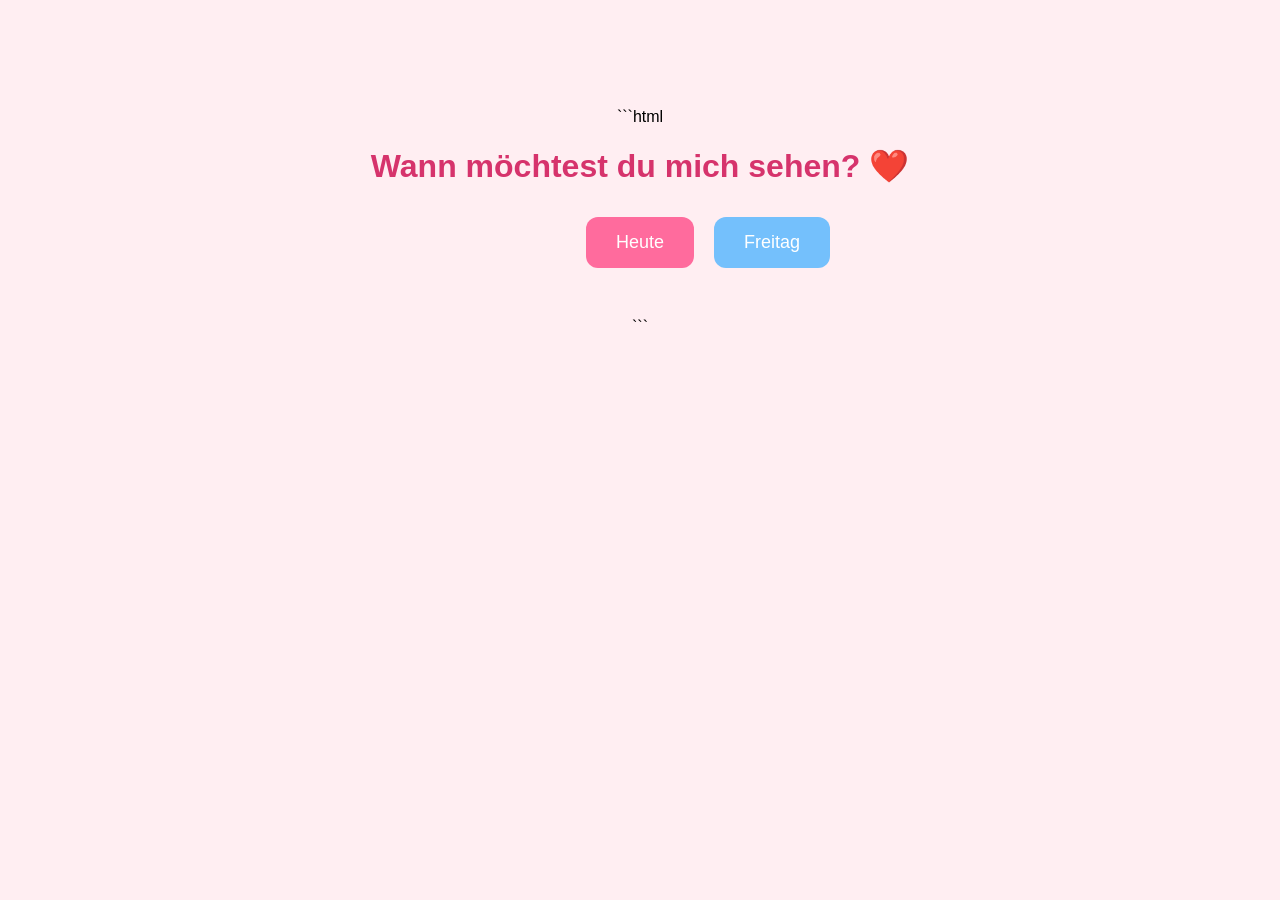
==== 1.html @ 7a983467 "Add files via upload" ====
```html
<!DOCTYPE html>
<html lang="de">
<head>
<meta charset="UTF-8">
<meta name="viewport" content="width=device-width, initial-scale=1.0">
<title>Heute oder Freitag?</title>
<style>
    body {
        font-family: Arial, sans-serif;
        text-align: center;
        background: #ffeef2;
        padding-top: 100px;
    }

    h1 {
        color: #d6336c;
    }

    button {
        padding: 15px 30px;
        font-size: 18px;
        margin: 10px;
        border: none;
        border-radius: 12px;
        cursor: pointer;
    }

    #heute {
        background: #ff6b9d;
        color: white;
    }

    #freitag {
        background: #74c0fc;
        color: white;
        position: absolute;
    }

    #nachricht {
        margin-top: 40px;
        font-size: 24px;
        color: #d6336c;
        font-weight: bold;
    }
</style>
</head>
<body>

<h1>Wann möchtest du mich sehen? ❤️</h1>

<button id="heute" onclick="zeigeLiebe()">
    Heute
</button>

<button id="freitag">
    Freitag
</button>

<div id="nachricht"></div>

<script>
const freitag = document.getElementById("freitag");

freitag.addEventListener("mouseover", () => {
    const maxX = window.innerWidth - 150;
    const maxY = window.innerHeight - 80;

    freitag.style.left = Math.random() * maxX + "px";
    freitag.style.top = Math.random() * maxY + "px";
});

function zeigeLiebe() {
    document.getElementById("nachricht").innerHTML =
        "❤️ Juhu! Ich freue mich riesig auf heute. Du machst meinen Tag einfach schöner! ❤️";
}
</script>

</body>
</html>
```
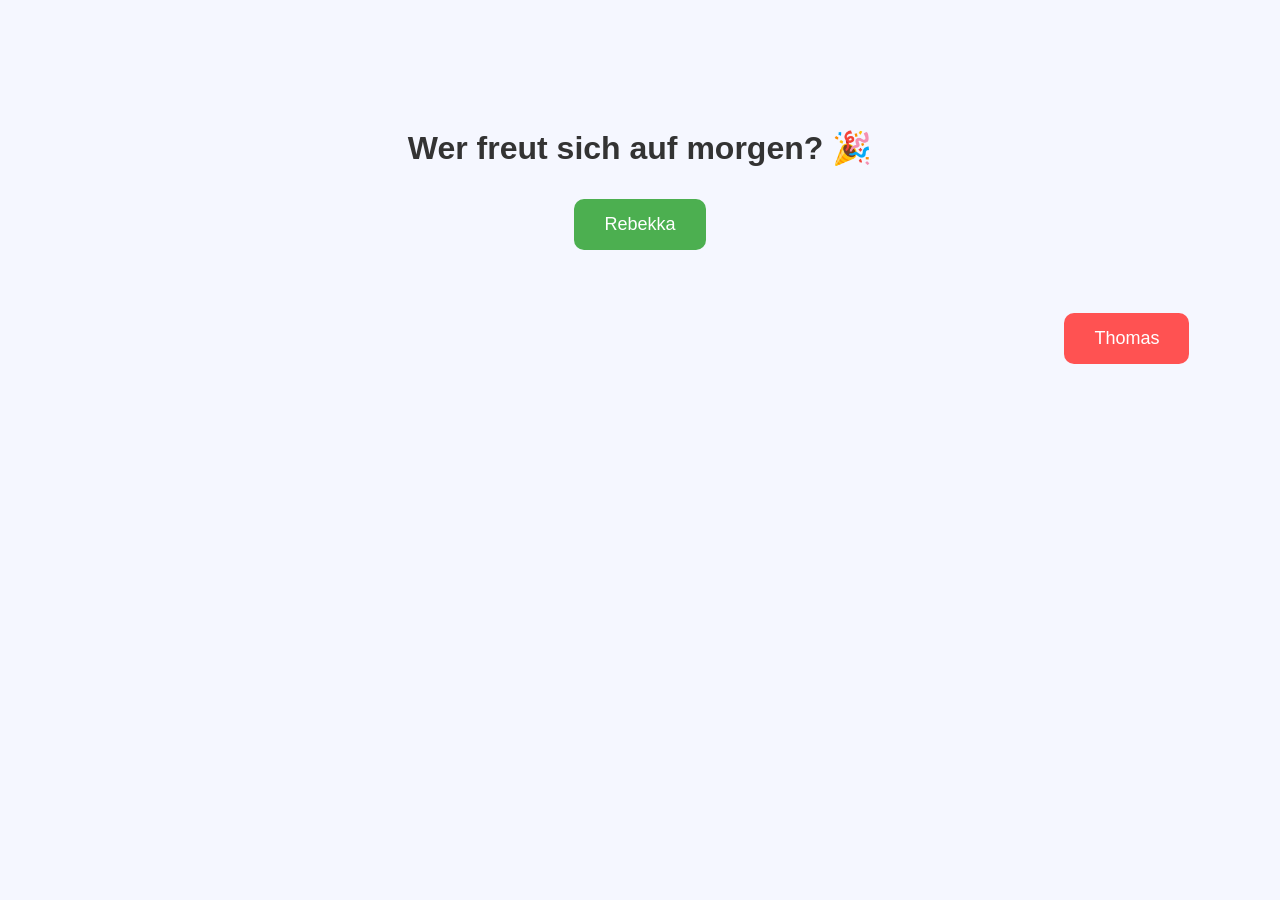
==== commit 712acd2b: "Update 1.html" ====
--- a/1.html
+++ b/1.html
@@ -1,81 +1,89 @@
-```html
 <!DOCTYPE html>
 <html lang="de">
 <head>
 <meta charset="UTF-8">
 <meta name="viewport" content="width=device-width, initial-scale=1.0">
-<title>Heute oder Freitag?</title>
+<title>Wer freut sich auf morgen?</title>
+
 <style>
     body {
         font-family: Arial, sans-serif;
         text-align: center;
-        background: #ffeef2;
+        background: #f5f7ff;
         padding-top: 100px;
     }
 
     h1 {
-        color: #d6336c;
+        color: #333;
+    }
+
+    .container {
+        position: relative;
+        width: 100%;
+        height: 300px;
     }
 
     button {
         padding: 15px 30px;
         font-size: 18px;
+        border: none;
+        border-radius: 10px;
+        cursor: pointer;
         margin: 10px;
-        border: none;
-        border-radius: 12px;
-        cursor: pointer;
+        transition: 0.2s;
     }
 
-    #heute {
-        background: #ff6b9d;
+    #rebekka {
+        background: #4CAF50;
         color: white;
     }
 
-    #freitag {
-        background: #74c0fc;
+    #thomas {
+        background: #ff5252;
         color: white;
         position: absolute;
     }
 
-    #nachricht {
+    #message {
         margin-top: 40px;
         font-size: 24px;
-        color: #d6336c;
+        color: #4CAF50;
         font-weight: bold;
     }
 </style>
 </head>
 <body>
 
-<h1>Wann möchtest du mich sehen? ❤️</h1>
+<h1>Wer freut sich auf morgen? 🎉</h1>
 
-<button id="heute" onclick="zeigeLiebe()">
-    Heute
-</button>
+<div class="container">
+    <button id="rebekka">Rebekka</button>
+    <button id="thomas">Thomas</button>
+</div>
 
-<button id="freitag">
-    Freitag
-</button>
-
-<div id="nachricht"></div>
+<div id="message"></div>
 
 <script>
-const freitag = document.getElementById("freitag");
+const thomasBtn = document.getElementById("thomas");
 
-freitag.addEventListener("mouseover", () => {
+function moveButton() {
     const maxX = window.innerWidth - 150;
-    const maxY = window.innerHeight - 80;
+    const maxY = 250;
 
-    freitag.style.left = Math.random() * maxX + "px";
-    freitag.style.top = Math.random() * maxY + "px";
+    thomasBtn.style.left = Math.random() * maxX + "px";
+    thomasBtn.style.top = Math.random() * maxY + "px";
+}
+
+thomasBtn.addEventListener("mouseover", moveButton);
+thomasBtn.addEventListener("click", moveButton);
+
+document.getElementById("rebekka").addEventListener("click", () => {
+    document.getElementById("message").innerHTML =
+        "💖 Natürlich Rebekka! Ich wünsche dir einen wunderschönen Tag morgen voller Freude, guter Laune und vieler schöner Momente! 🌸✨";
 });
 
-function zeigeLiebe() {
-    document.getElementById("nachricht").innerHTML =
-        "❤️ Juhu! Ich freue mich riesig auf heute. Du machst meinen Tag einfach schöner! ❤️";
-}
+moveButton();
 </script>
 
 </body>
 </html>
-```
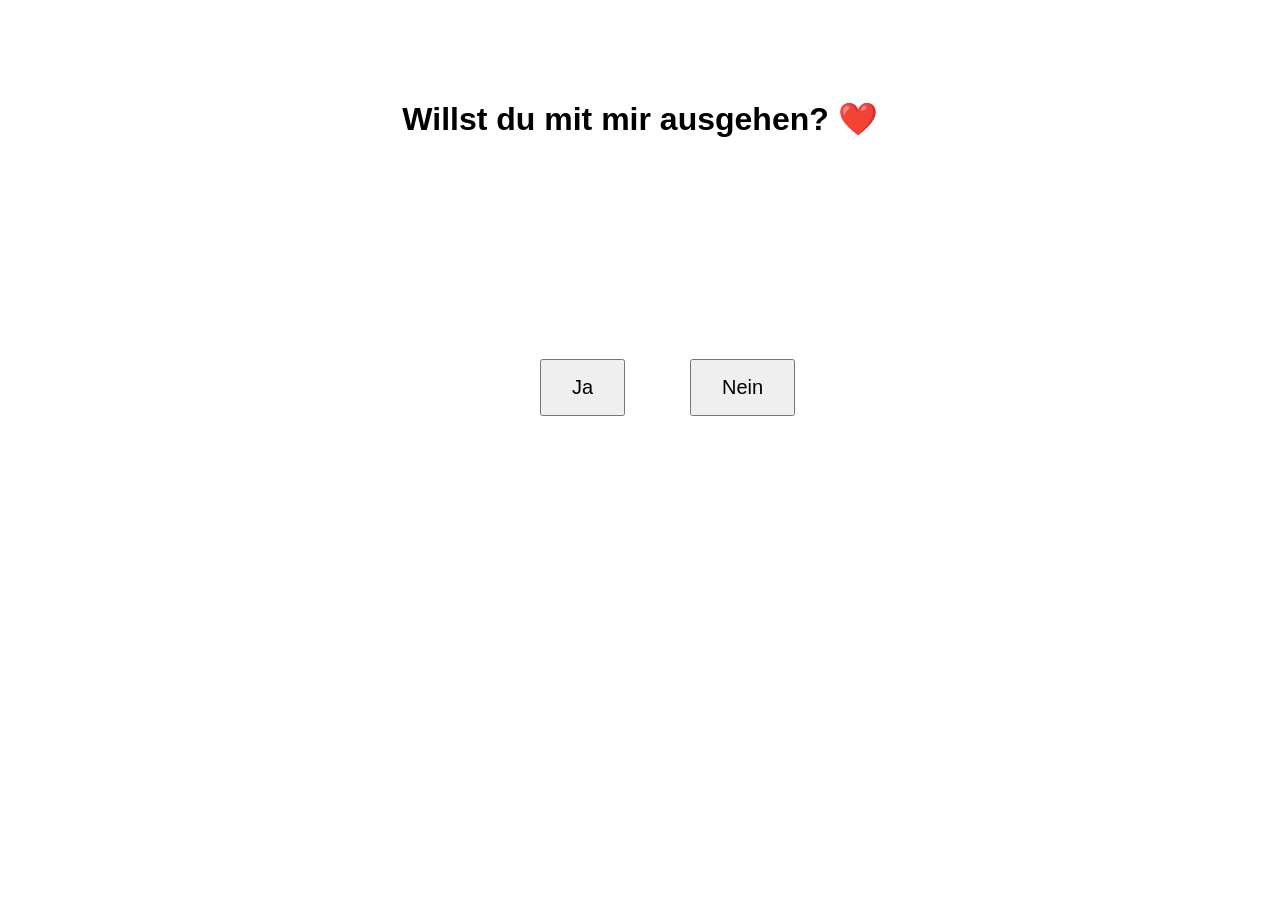
==== commit 25222783: "Update 1.html" ====
--- a/1.html
+++ b/1.html
@@ -2,87 +2,60 @@
 <html lang="de">
 <head>
 <meta charset="UTF-8">
-<meta name="viewport" content="width=device-width, initial-scale=1.0">
-<title>Wer freut sich auf morgen?</title>
-
+<title>Frage</title>
 <style>
     body {
+        text-align: center;
         font-family: Arial, sans-serif;
-        text-align: center;
-        background: #f5f7ff;
-        padding-top: 100px;
+        margin-top: 100px;
     }
 
-    h1 {
-        color: #333;
-    }
-
-    .container {
+    #container {
         position: relative;
-        width: 100%;
-        height: 300px;
+        width: 600px;
+        height: 400px;
+        margin: auto;
     }
 
     button {
         padding: 15px 30px;
-        font-size: 18px;
-        border: none;
-        border-radius: 10px;
+        font-size: 20px;
         cursor: pointer;
-        margin: 10px;
-        transition: 0.2s;
     }
 
-    #rebekka {
-        background: #4CAF50;
-        color: white;
+    #yesBtn {
+        position: absolute;
+        left: 200px;
+        top: 200px;
     }
 
-    #thomas {
-        background: #ff5252;
-        color: white;
+    #noBtn {
         position: absolute;
-    }
-
-    #message {
-        margin-top: 40px;
-        font-size: 24px;
-        color: #4CAF50;
-        font-weight: bold;
+        left: 350px;
+        top: 200px;
     }
 </style>
 </head>
 <body>
 
-<h1>Wer freut sich auf morgen? 🎉</h1>
+<h1>Willst du mit mir ausgehen? ❤️</h1>
 
-<div class="container">
-    <button id="rebekka">Rebekka</button>
-    <button id="thomas">Thomas</button>
+<div id="container">
+    <button id="yesBtn" onclick="alert('Super! 😊')">Ja</button>
+    <button id="noBtn">Nein</button>
 </div>
 
-<div id="message"></div>
+<script>
+const noBtn = document.getElementById("noBtn");
+const container = document.getElementById("container");
 
-<script>
-const thomasBtn = document.getElementById("thomas");
+noBtn.addEventListener("mouseover", () => {
+    const maxX = container.clientWidth - noBtn.offsetWidth;
+    const maxY = container.clientHeight - noBtn.offsetHeight;
 
-function moveButton() {
-    const maxX = window.innerWidth - 150;
-    const maxY = 250;
-
-    thomasBtn.style.left = Math.random() * maxX + "px";
-    thomasBtn.style.top = Math.random() * maxY + "px";
-}
-
-thomasBtn.addEventListener("mouseover", moveButton);
-thomasBtn.addEventListener("click", moveButton);
-
-document.getElementById("rebekka").addEventListener("click", () => {
-    document.getElementById("message").innerHTML =
-        "💖 Natürlich Rebekka! Ich wünsche dir einen wunderschönen Tag morgen voller Freude, guter Laune und vieler schöner Momente! 🌸✨";
+    noBtn.style.left = Math.random() * maxX + "px";
+    noBtn.style.top = Math.random() * maxY + "px";
 });
-
-moveButton();
 </script>
 
 </body>
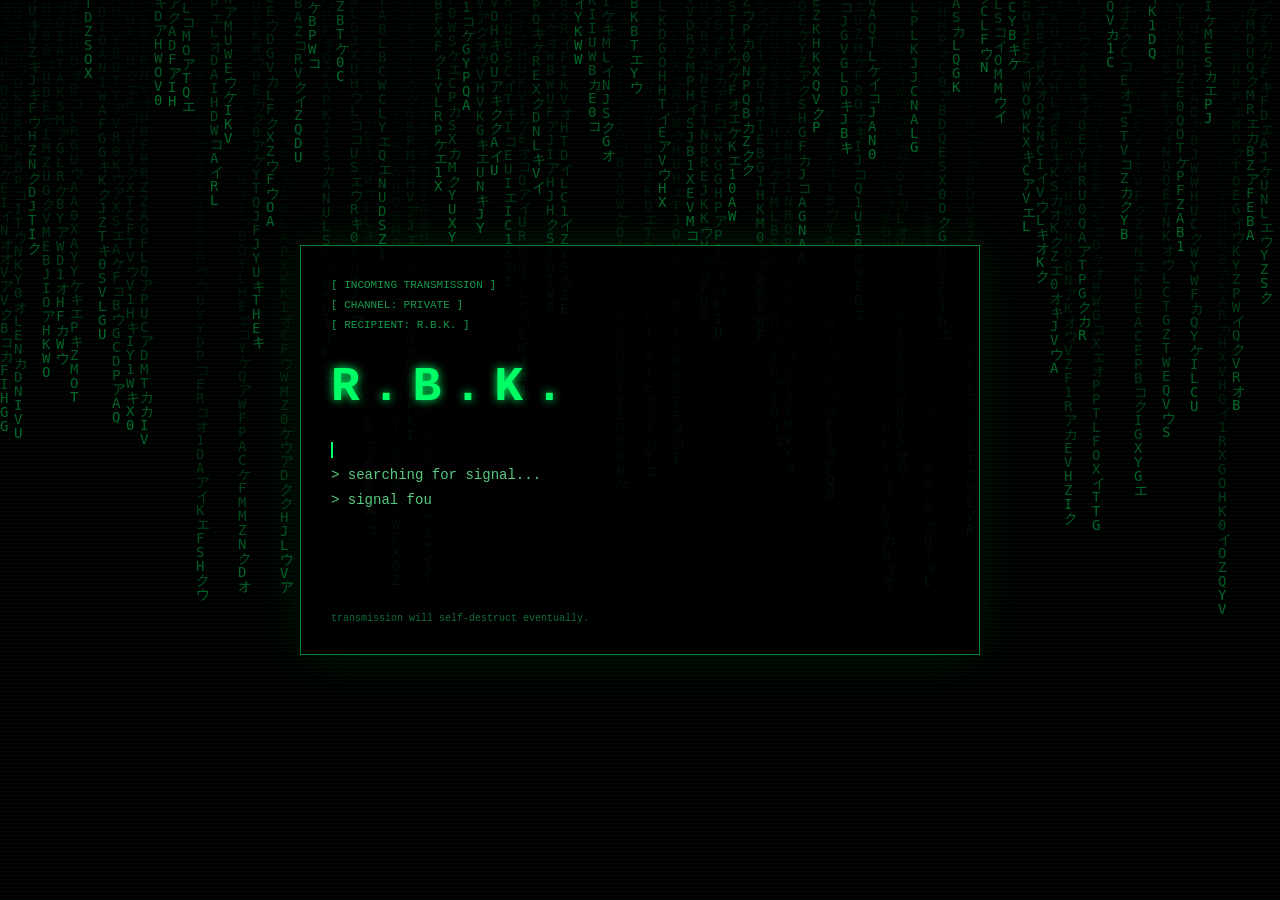
==== commit b830a4dc: "Rewrite HTML structure and styles for new design" ====
--- a/1.html
+++ b/1.html
@@ -1,62 +1,83 @@
-<!DOCTYPE html>
+<!doctype html>
 <html lang="de">
 <head>
-<meta charset="UTF-8">
-<title>Frage</title>
+<meta charset="utf-8">
+<meta name="viewport" content="width=device-width,initial-scale=1">
+<title>R.B.K. // transmission</title>
 <style>
-    body {
-        text-align: center;
-        font-family: Arial, sans-serif;
-        margin-top: 100px;
-    }
-
-    #container {
-        position: relative;
-        width: 600px;
-        height: 400px;
-        margin: auto;
-    }
-
-    button {
-        padding: 15px 30px;
-        font-size: 20px;
-        cursor: pointer;
-    }
-
-    #yesBtn {
-        position: absolute;
-        left: 200px;
-        top: 200px;
-    }
-
-    #noBtn {
-        position: absolute;
-        left: 350px;
-        top: 200px;
-    }
+*{box-sizing:border-box}html,body{margin:0;width:100%;height:100%;background:#000;color:#00ff66}
+body{font-family:"Courier New",monospace;overflow:hidden}
+canvas{position:fixed;inset:0;width:100%;height:100%;opacity:.42}
+.scan{position:fixed;inset:0;pointer-events:none;background:repeating-linear-gradient(0deg,rgba(0,255,102,.035) 0,rgba(0,255,102,.035) 1px,transparent 1px,transparent 4px)}
+main{position:relative;z-index:2;min-height:100%;display:grid;place-items:center;padding:22px}
+.box{width:min(680px,100%);padding:30px;border:1px solid rgba(0,255,102,.5);background:rgba(0,0,0,.84);box-shadow:0 0 50px rgba(0,255,102,.09)}
+.meta{font-size:11px;color:#159b4d;line-height:1.8}
+h1{font-size:clamp(25px,7vw,48px);letter-spacing:.25em;margin:24px 0;text-shadow:0 0 10px #00ff66}
+#terminal{min-height:145px;line-height:1.8;font-size:14px}
+.dim{color:#58c981}
+.cursor{border-right:2px solid #00ff66;animation:blink .7s step-end infinite}
+button{display:none;margin-top:12px;background:transparent;border:1px solid #00ff66;color:#00ff66;padding:10px 16px;font:inherit;cursor:pointer}
+button:hover{background:rgba(0,255,102,.1)}
+.secret{display:none;margin-top:28px;padding-top:22px;border-top:1px dashed rgba(0,255,102,.35);line-height:1.9}
+.secret .big{font-size:18px;color:#8affb1}
+.tiny{margin-top:30px;font-size:10px;color:#116d37}
+@keyframes blink{50%{border-color:transparent}}
+.glitch{animation:glitch .12s 3}
+@keyframes glitch{0%{transform:translate(0)}25%{transform:translate(2px,-1px)}50%{transform:translate(-2px,1px)}75%{transform:translate(1px,1px)}100%{transform:translate(0)}}
 </style>
 </head>
 <body>
+<canvas id="m"></canvas><div class="scan"></div>
+<main><section class="box" id="box">
+<div class="meta">[ INCOMING TRANSMISSION ]<br>[ CHANNEL: PRIVATE ]<br>[ RECIPIENT: R.B.K. ]</div>
+<h1>R.B.K.</h1>
+<div id="terminal"><span class="cursor"></span></div>
+<button id="enter">[ ENTER ]</button>
+<div class="secret" id="secret">
+<div class="meta">DECRYPTED // LEVEL 02</div>
+<p class="big">Nicht alles, worauf man sich freut,<br>muss einen Grund haben.</p>
+<p>Manchmal reicht:<br>
+du kommst wieder,<br>
+ich bestell zwei,<br>
+und der Rest ergibt sich.</p>
+<p class="dim">signal: <strong>ORANGE PROTOCOL</strong><br>
+status: <strong>VORFREUDE AKTIV</strong></p>
+</div>
+<div class="tiny">transmission will self-destruct eventually.</div>
+</section></main>
+<script>
+const c=document.getElementById("m"),x=c.getContext("2d"),chars="01アイウエオカキクケコABCDEFGHIJKLMNOPQRSTUVWXYZ";
+let W,H,cols,d;
+function size(){W=c.width=innerWidth*devicePixelRatio;H=c.height=innerHeight*devicePixelRatio;x.font=14*devicePixelRatio+"px monospace";cols=Math.floor(W/(14*devicePixelRatio));d=Array(cols).fill(0).map(()=>Math.random()*-40)}
+function matrix(){x.fillStyle="rgba(0,0,0,.075)";x.fillRect(0,0,W,H);x.fillStyle="#00ff66";for(let i=0;i<cols;i++){x.fillText(chars[(Math.random()*chars.length)|0],i*14*devicePixelRatio,d[i]*14*devicePixelRatio);if(d[i]*14*devicePixelRatio>H&&Math.random()>.975)d[i]=0;d[i]++}}
+addEventListener("resize",size);size();setInterval(matrix,45);
 
-<h1>Willst du mit mir ausgehen? ❤️</h1>
+const lines=[
+"> searching for signal...",
+"> signal found.",
+"> location: somewhere between 'see you' and 'when are you back?'",
+"> decoding...",
+"",
+"> the orange protocol remains active.",
+"",
+"> waiting for R.B.K."
+];
+let i=0, line=0;
+function typeLine(){
+ if(line>=lines.length){document.getElementById("enter").style.display="inline-block";return}
+ const t=document.getElementById("terminal");
+ const p=document.createElement("div");p.className="dim";t.appendChild(p);
+ const s=lines[line++]; i=0;
+ const timer=setInterval(()=>{p.textContent=s.slice(0,i++);if(i>s.length){clearInterval(timer);setTimeout(typeLine,420)}},30);
+}
+setTimeout(typeLine,800);
 
-<div id="container">
-    <button id="yesBtn" onclick="alert('Super! 😊')">Ja</button>
-    <button id="noBtn">Nein</button>
-</div>
-
-<script>
-const noBtn = document.getElementById("noBtn");
-const container = document.getElementById("container");
-
-noBtn.addEventListener("mouseover", () => {
-    const maxX = container.clientWidth - noBtn.offsetWidth;
-    const maxY = container.clientHeight - noBtn.offsetHeight;
-
-    noBtn.style.left = Math.random() * maxX + "px";
-    noBtn.style.top = Math.random() * maxY + "px";
-});
+document.getElementById("enter").onclick=()=>{
+ document.getElementById("box").classList.add("glitch");
+ document.getElementById("secret").style.display="block";
+ document.getElementById("enter").textContent="[ MESSAGE DECRYPTED ]";
+ document.getElementById("enter").disabled=true;
+};
 </script>
-
 </body>
 </html>
